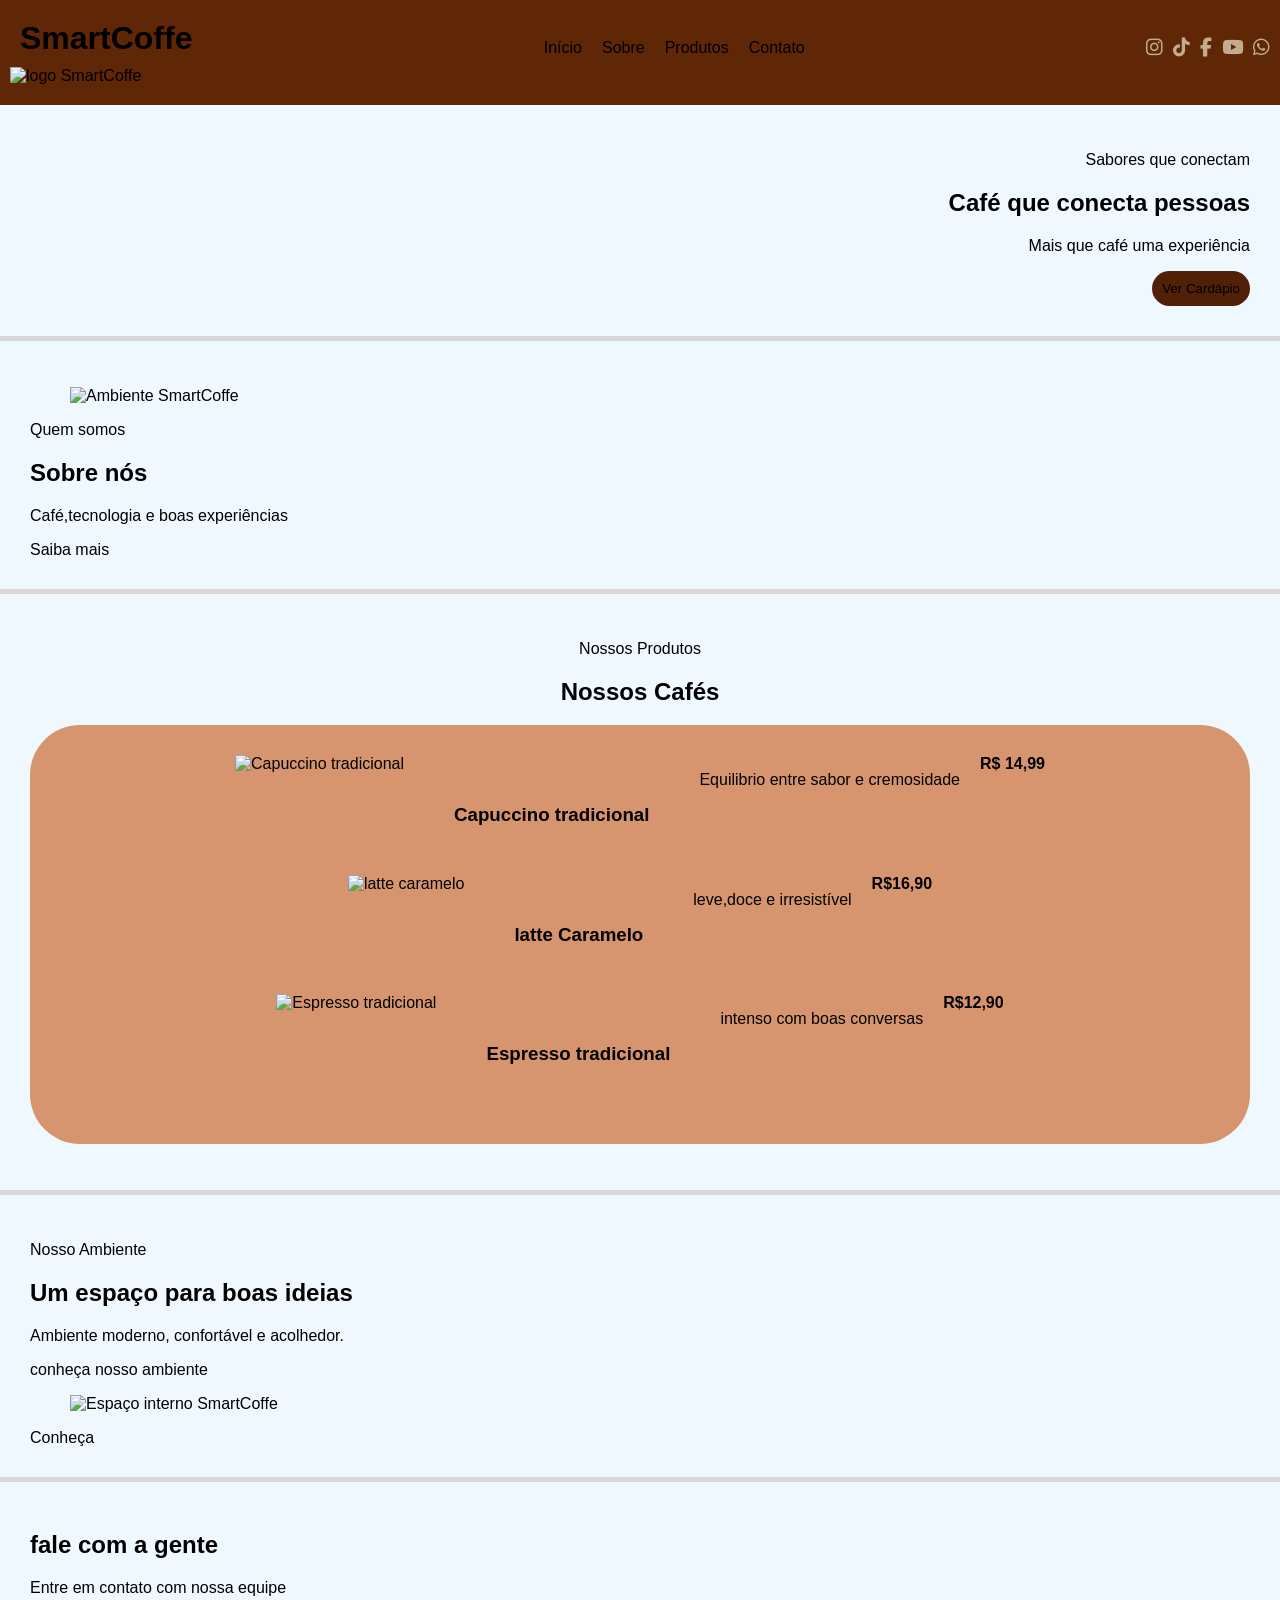
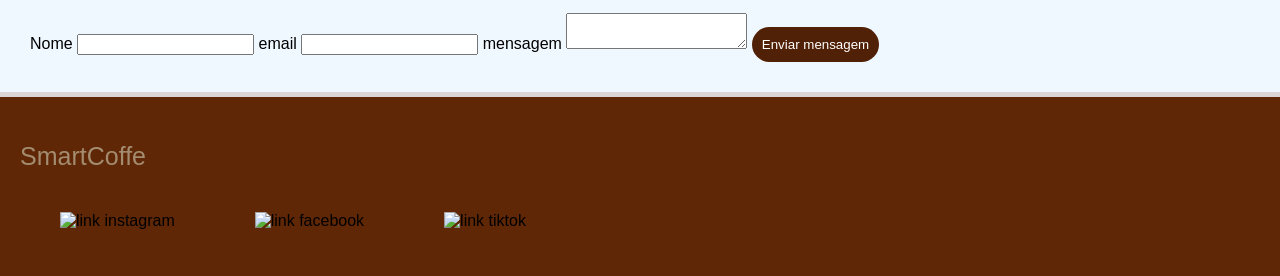
==== LIMA/SmartCoffe/index.html @ a8c9ccf6 "att" ====
<!DOCTYPE html>
<html lang="pt-BR">
<head>
    <meta charset="UTF-8">
    <meta name="viewport" content="width=device-width, initial-scale=1.0">
    <link rel="stylesheet" href="css/style.css">
    <title>SmartCoffe - Seu café com inteligência</title>
</head>


<body>
    <header>
        <div class="logo">
            <h1 class="SmartCoffe">SmartCoffe</h1>
            <img class="logo-img" src="cafe.png" alt="logo SmartCoffe">
        </div>
        <nav class="paginas">
            <a href="#inicio">Início</a>
            <a href="#Sobre nós">Sobre</a>
            <a href="#produtos">Produtos</a>
            <a href="#contato">Contato</a>
        </nav>
        <div class="social-icons">
                <a href="https://instagram.com/teu-perfil" target="_blank" aria-label="Instagram"><i class="fa-brands fa-instagram"></i></a>
                <a href="https://tiktok.com/@teu-perfil" target="_blank" aria-label="TikTok"><i class="fa-brands fa-tiktok"></i></a>
                <a href="https://facebook.com/teu-perfil" target="_blank" aria-label="Facebook"><i class="fa-brands fa-facebook-f"></i></a>
                <a href="https://youtube.com/@teu-canal" target="_blank" aria-label="YouTube"><i class="fa-brands fa-youtube"></i></a>
                <a href="https://wa.me/teunumerodetelefone" target="_blank" aria-label="WhatsApp"><i class="fa-brands fa-whatsapp"></i></a>
        </div>
        <link rel="stylesheet" href="https://cdnjs.cloudflare.com/ajax/libs/font-awesome/6.5.1/css/all.min.css">
    </header>


    <main>
        <section id="inicio" class="banner-inicio">
            <header>
            <p>Sabores que conectam</p>
            <h1>Café que conecta pessoas</h1>
            <p>Mais que café uma experiência</p>
            <button class="btn-glow"><a href="#Nossos Produtos">Ver Cardápio</a></button>
            </header>
        </section>


       
        <section>
            <figure>
                <img src="img/sobre.png" alt="Ambiente SmartCoffe">
            </figure>

            <header class="sobre-cabecalho">
                <p>Quem somos</p>
                <h2>Sobre nós</h2>
            </header>
            <p>
                Café,tecnologia e boas experiências
            </p>
            <a href="Saiba_mais.html">Saiba mais</a>
        </section>

        <section id="cafes" class="cafes-conteudo">
            <header class="cafe-cabecalho">
                <p>Nossos Produtos</p>
                <h2>Nossos Cafés</h2>
            </header>
            <ul class="lista-cafe">
               
                    <article class="card-cafe">
                        <img src="img/capuccino.png" alt="Capuccino tradicional">
                        <h3 class="tipos-cafes">Capuccino tradicional</h3>
                        <p>Equilibrio entre sabor e cremosidade</p>
                        <strong>R$ 14,99</strong>
                    </article>
               

               
                    <article class="card-cafe">
                        <img src="img/latte" alt="latte caramelo">
                        <h3 class="tipos-cafes">latte Caramelo</h3>
                        <p>leve,doce e irresistível</p>
                        <strong>R$16,90</strong>

                    </article>


                    <article class="card-cafe">
                        <img src="img/espresso" alt="Espresso tradicional">
                        <h3 class="tipos-cafes">Espresso tradicional</h3>
                        <p>intenso com boas conversas</p>
                        <strong>R$12,90</strong>

                    </article>

            </ul>
        </section>

        <section id="ambiente" class="ambiente-cabecalho">
            <header>
                <p>Nosso Ambiente</p>
                <h2>Um espaço para boas ideias</h2>
                <p>Ambiente moderno, confortável e acolhedor.</p>
                <a href="#contato">conheça nosso ambiente</a>
            </header>

            <figure class="ambiente-imagem">
                <img src="img/ambiente.png" alt="Espaço interno SmartCoffe">
            </figure>

            <a class="conheca"  href="#">Conheça</a>
        </section>

        <section id="contato" class="contato-cabecalho">
            <header class="contato-conteudo">
                <h2>fale com a gente</h2>
                <p>Entre em contato com nossa equipe</p>
            </header>

            <form>
                <label for="nome">Nome</label>
                <input type="text" id="nome" name="nome">

                <label for="email">email</label>
                <input type="email" id="email" name="email">
                <label for="mensagem">mensagem</label>
                <textarea id="mensagem" name="mensagem"></textarea>
               
                <button   type="submit">Enviar mensagem</button>
            </form>
        </section>
    </main>

    <footer>
        <p class="smartcoffefooter">SmartCoffe</p>

        <!-- <nav>
            <ul>
            <li><a href="#inicio">Início</a></li>
            <li><a href="#Sobre">Sobre</a></li>
            <li><a href="#produtos">Produtos</a></li>
            <li><a href="#contato">Contato</a></li>
           
            </ul>
        </nav> -->
        <div class="links-footer">
        <figure               class="instagram-smartcoffe">
            <a href="#instagram"> <img src="img/instagram-smartcoffe" alt="link instagram"></a>
        </figure>
        <figure               class="facebook-smartcoffe">
            <a href="#facebook"> <img src="img/facebook-smartcoffe" alt="link facebook"></a>
        </figure>
        <figure               class="facebook-smartcoffe">
            <a href="#tiktok"> <img src="img/tiktok-smartcoffe" alt="link tiktok"></a>
        </figure>

        </div>
   
    </footer>
   

</body>
</html>
---- LIMA/SmartCoffe/css/style.css ----
body {
    background-color: #dad6d5;
    font-family: 'Gill Sans', 'Gill Sans MT', Calibri, 'Trebuchet MS', sans-serif;
    margin: 0;
}

body > header {
    padding: 10px 10px 20px;
    background-color: rgb(95, 39, 6);
    display: flex;
    align-items: center;
    justify-content: space-between;
}

nav {
    display: flex;
    justify-content: center;
    gap: 20px;
    margin: 0;
    padding: 0;
}

footer {
    text-align: center;
    padding: 20px 20px 30px;
    background-color: rgb(95, 39, 6);
}

.banner-inicio {
    text-align: right;
}

.cafes-conteudo {
    text-align: center;
}

button {
    background-color: rgb(80, 32, 7);
    border-radius: 20px;
    padding: 10px;
    color: white;
    border: none;
    cursor: pointer;
    transition: 0.3s;
}

button:hover {
    background-color: rgb(114, 93, 93);
}

button:active {
    transform: scale(0.97);
}

.SmartCoffe {
    margin: 0;
    padding: 10px;
}

a {
    color: rgb(0, 0, 0);
    text-decoration: none;
}

.lista-cafe {
    text-align: center;
    background-color: #d6956f;
    border-radius: 50px;
    padding: 30px;
}

section {
    background-color: aliceblue;
    margin-bottom: 5px;
    padding: 30px;
}

.card-cafe {
    display: flex;
    text-align: center;
    justify-content: center;
    gap: 20px;
    flex-wrap: wrap;
}

.tipos-cafes {
    display: flex;
    text-align: center;
    justify-content: center;
    gap: 20px;
    padding: 30px;
    flex-wrap: wrap;
}

.ambiente-imagem img {
    width: 400px;
    height: 300px;
    object-fit: cover;
}

.logo-img {
    text-align: right;
}

.logo-img img {
    max-width: 100%;
    height: auto;
}

.paginas a:hover {
    background-color: rgb(114, 93, 93);
}

.social-icons {
    display: flex;
    gap: 10px;
    align-items: center;
    justify-content: center;
    padding: 0;
}

.social-icons a {
    color: #c2ab8e;
    font-size: 19px;
    text-decoration: none;
    transition: transform 0.2s ease, color 0.2s ease;
}

/* Efeito ao passar o mouse nos ícones */
.social-icons a:hover {
    color: #a38c6f;
    transform: translateY(-2px);
}

.smartcoffefooter {
    display: flex;
    justify-content: flex-start;
    font-size: 25px;
    color: #a38c6f;
}

.links-footer{
    display: flex;
    justify-content: flex-start;
}
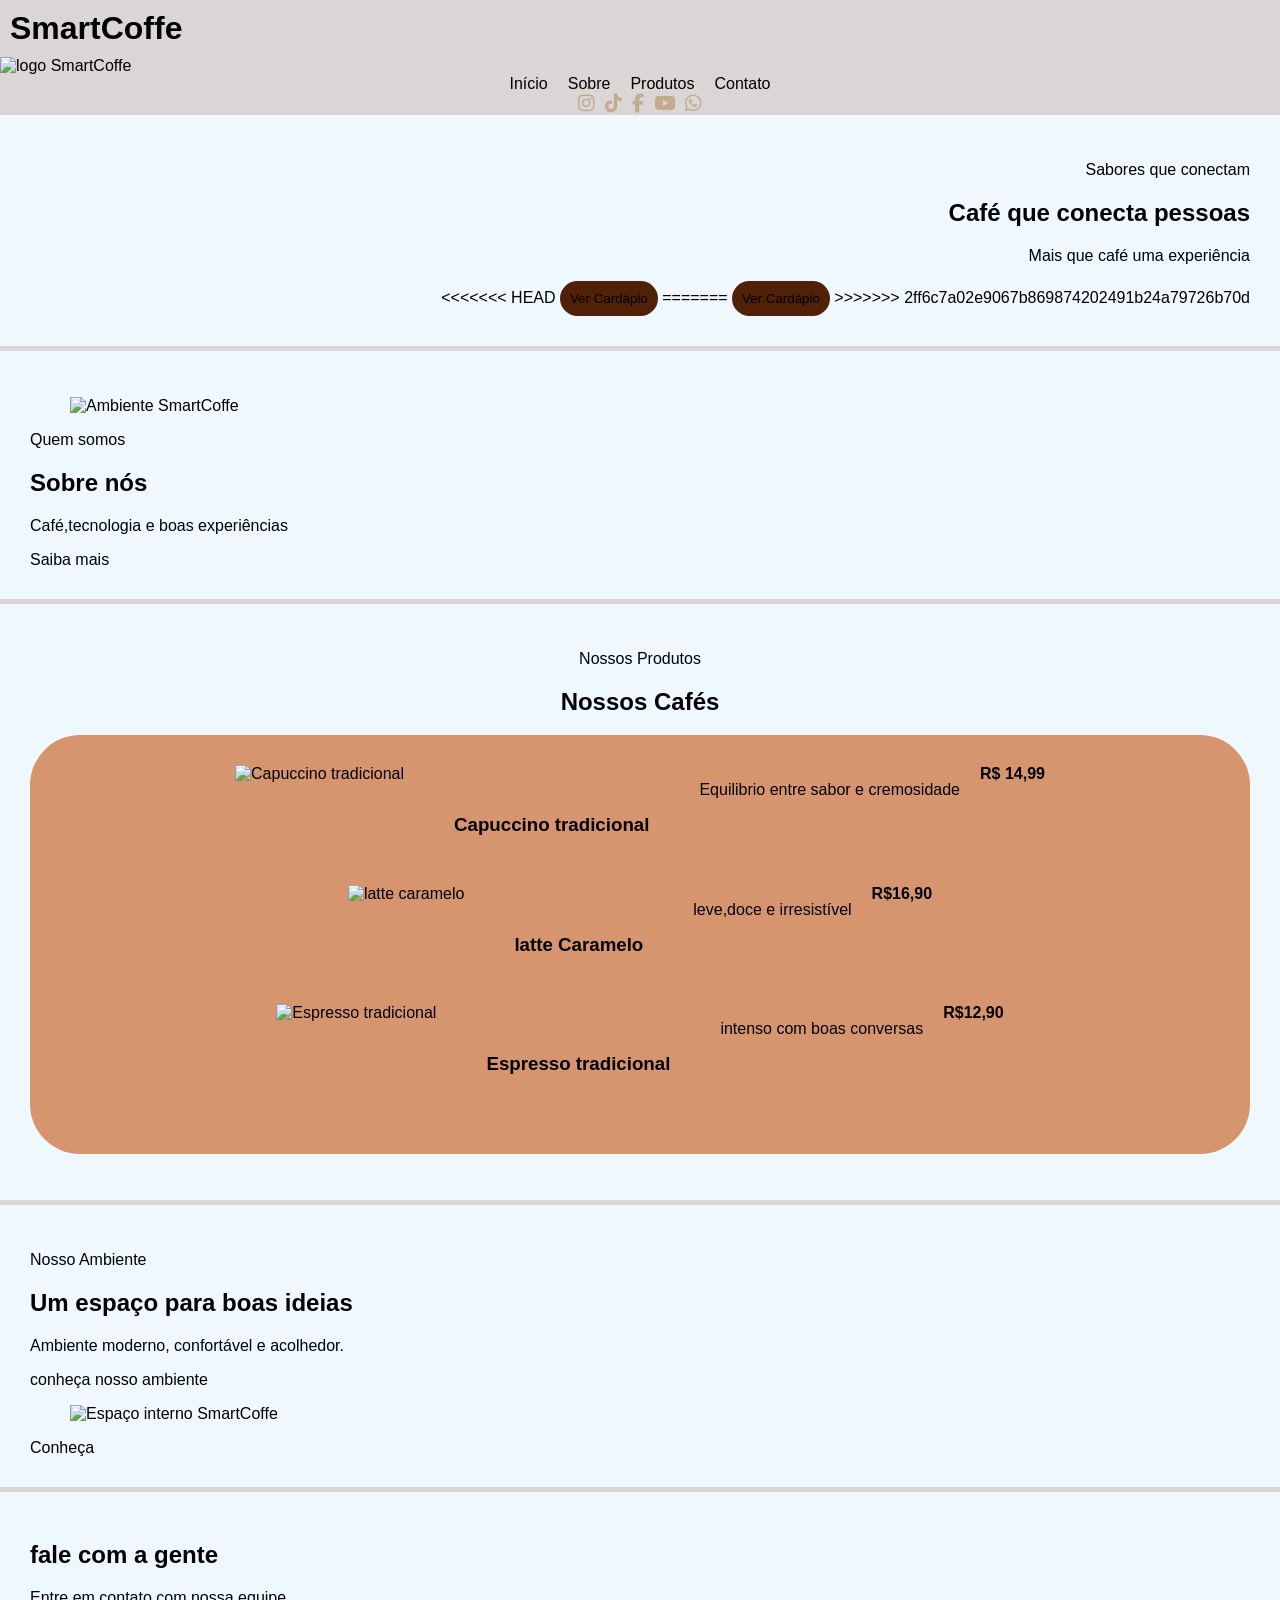
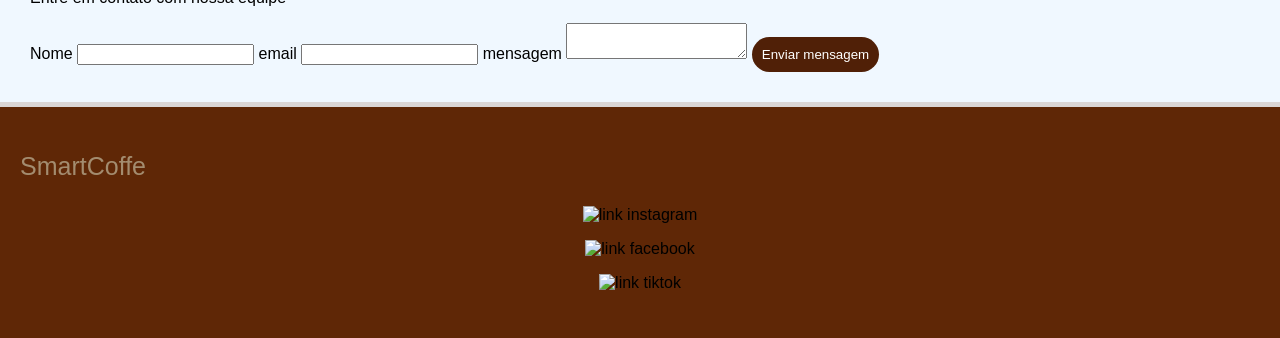
==== commit ebc562da: "att - DML" ====
--- a/LIMA/SmartCoffe/index.html
+++ b/LIMA/SmartCoffe/index.html
@@ -37,7 +37,11 @@
             <p>Sabores que conectam</p>
             <h1>Café que conecta pessoas</h1>
             <p>Mais que café uma experiência</p>
+<<<<<<< HEAD
             <button class="btn-glow"><a href="#Nossos Produtos">Ver Cardápio</a></button>
+=======
+            <button class="btn-glow"><a href="#Nossos Cafés">Ver Cardápio</a></button>
+>>>>>>> 2ff6c7a02e9067b869874202491b24a79726b70d
             </header>
         </section>
 
--- a/LIMA/SmartCoffe/css/style.css
+++ b/LIMA/SmartCoffe/css/style.css
@@ -1,9 +1,28 @@
+<<<<<<< HEAD
 body {
     background-color: #dad6d5;
     font-family: 'Gill Sans', 'Gill Sans MT', Calibri, 'Trebuchet MS', sans-serif;
     margin: 0;
 }
 
+=======
+* {
+    margin: 0;
+    padding: 0;
+
+    box-sizing: border-box;
+}
+
+
+
+
+body {
+    background-color: #dad6d5;
+    font-family: 'Gill Sans', 'Gill Sans MT', Calibri, 'Trebuchet MS', sans-serif;
+    margin: 0;
+}
+
+>>>>>>> 2ff6c7a02e9067b869874202491b24a79726b70d
 body > header {
     padding: 10px 10px 20px;
     background-color: rgb(95, 39, 6);
@@ -139,7 +158,14 @@
     color: #a38c6f;
 }
 
+<<<<<<< HEAD
 .links-footer{
     display: flex;
     justify-content: flex-start;
 }
+=======
+.links-footer {
+    display: flex;
+    justify-content: flex-start;
+}
+>>>>>>> 2ff6c7a02e9067b869874202491b24a79726b70d
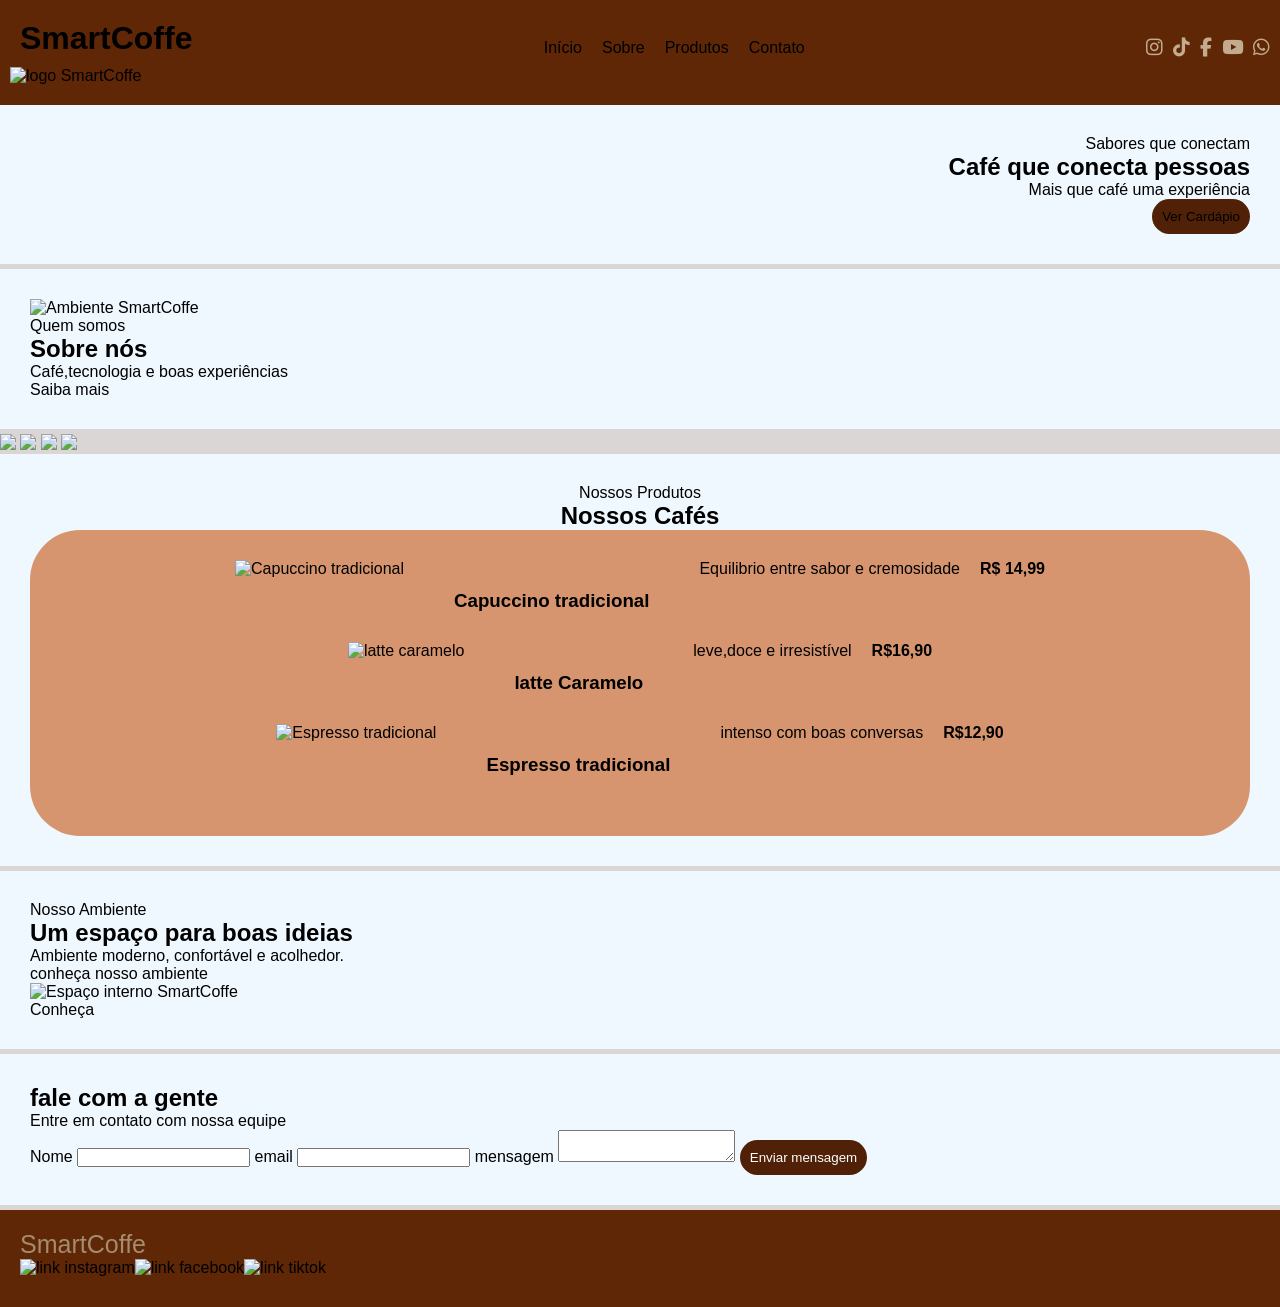
==== commit 27bd4e39: "att - somariva" ====
--- a/LIMA/SmartCoffe/index.html
+++ b/LIMA/SmartCoffe/index.html
@@ -5,6 +5,7 @@
     <meta name="viewport" content="width=device-width, initial-scale=1.0">
     <link rel="stylesheet" href="css/style.css">
     <title>SmartCoffe - Seu café com inteligência</title>
+    
 </head>
 
 
@@ -37,11 +38,8 @@
             <p>Sabores que conectam</p>
             <h1>Café que conecta pessoas</h1>
             <p>Mais que café uma experiência</p>
-<<<<<<< HEAD
-            <button class="btn-glow"><a href="#Nossos Produtos">Ver Cardápio</a></button>
-=======
             <button class="btn-glow"><a href="#Nossos Cafés">Ver Cardápio</a></button>
->>>>>>> 2ff6c7a02e9067b869874202491b24a79726b70d
+
             </header>
         </section>
 
@@ -61,6 +59,11 @@
             </p>
             <a href="Saiba_mais.html">Saiba mais</a>
         </section>
+
+<img class="mySlides" src="img_snowtops.jpg">
+<img class="mySlides" src="img_lights.jpg">
+<img class="mySlides" src="img_mountains.jpg">
+<img class="mySlides" src="img_forest.jpg">
 
         <section id="cafes" class="cafes-conteudo">
             <header class="cafe-cabecalho">
--- a/LIMA/SmartCoffe/css/style.css
+++ b/LIMA/SmartCoffe/css/style.css
@@ -1,11 +1,11 @@
-<<<<<<< HEAD
+
 body {
     background-color: #dad6d5;
     font-family: 'Gill Sans', 'Gill Sans MT', Calibri, 'Trebuchet MS', sans-serif;
     margin: 0;
 }
 
-=======
+
 * {
     margin: 0;
     padding: 0;
@@ -22,7 +22,7 @@
     margin: 0;
 }
 
->>>>>>> 2ff6c7a02e9067b869874202491b24a79726b70d
+
 body > header {
     padding: 10px 10px 20px;
     background-color: rgb(95, 39, 6);
@@ -158,14 +158,17 @@
     color: #a38c6f;
 }
 
-<<<<<<< HEAD
+
 .links-footer{
     display: flex;
     justify-content: flex-start;
 }
-=======
+
 .links-footer {
     display: flex;
     justify-content: flex-start;
 }
->>>>>>> 2ff6c7a02e9067b869874202491b24a79726b70d
+
+.conheca{
+    
+}
